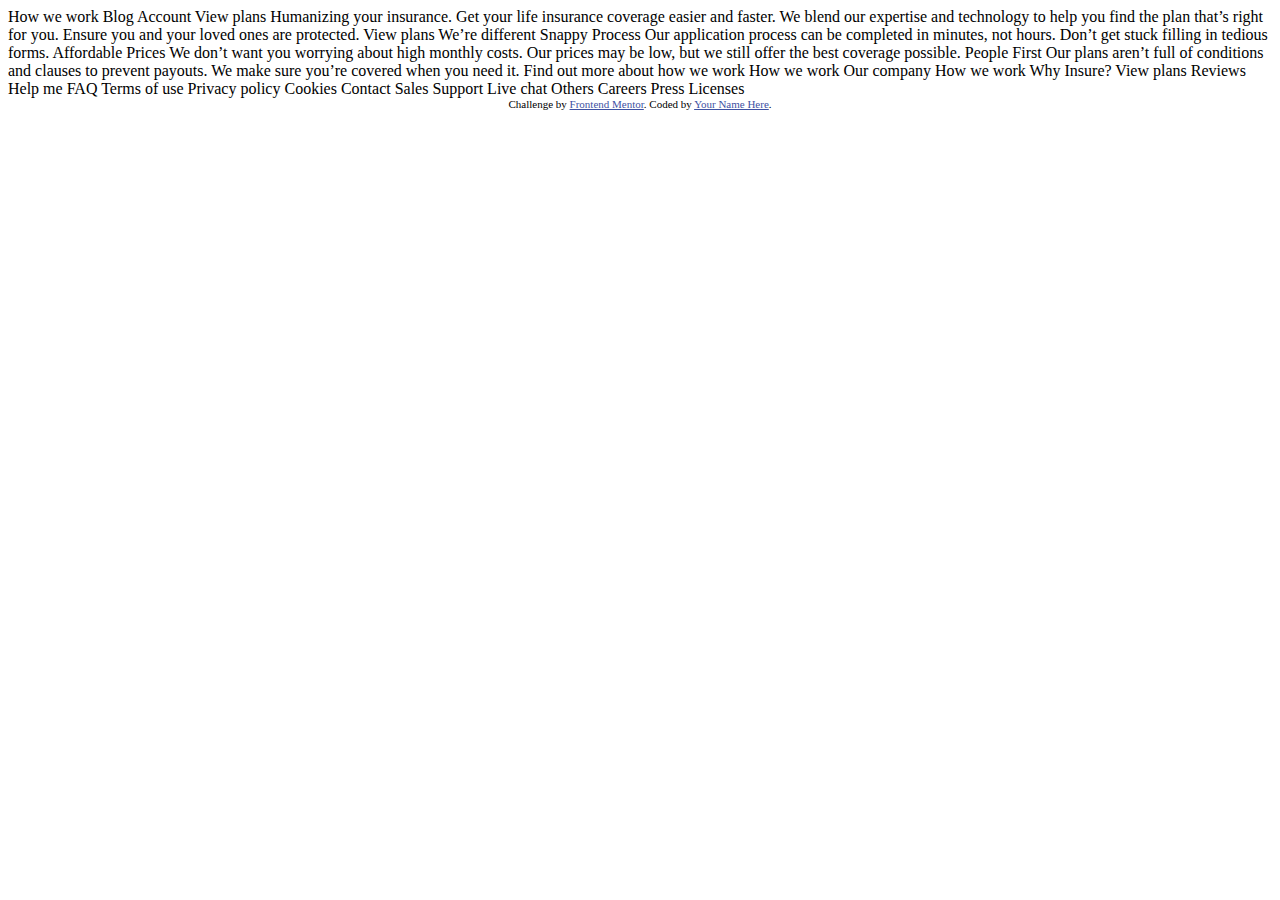
==== index.html @ 4fc780fc "starting the projee" ====
<!DOCTYPE html>
<html lang="en">
<head>
  <meta charset="UTF-8">
  <meta name="viewport" content="width=device-width, initial-scale=1.0"> <!-- displays site properly based on user's device -->

  <link rel="icon" type="image/png" sizes="32x32" href="./images/favicon-32x32.png">
  
  <title>Frontend Mentor | Insure landing page</title>

  <!-- Feel free to remove these styles or customise in your own stylesheet 👍 -->
  <style>
    .attribution { font-size: 11px; text-align: center; }
    .attribution a { color: hsl(228, 45%, 44%); }
  </style>
</head>
<body>

  How we work
  Blog
  Account
  View plans

  Humanizing your insurance.

  Get your life insurance coverage easier and faster. We blend our expertise 
  and technology to help you find the plan that’s right for you. Ensure you 
  and your loved ones are protected.

  View plans

  We’re different

  Snappy Process

  Our application process can be completed in minutes, not hours. Don’t get 
  stuck filling in tedious forms.

  Affordable Prices

  We don’t want you worrying about high monthly costs. Our prices may be low, 
  but we still offer the best coverage possible.

  People First

  Our plans aren’t full of conditions and clauses to prevent payouts. We make 
  sure you’re covered when you need it.

  Find out more about how we work

  How we work

  Our company

  How we work
  Why Insure?
  View plans
  Reviews

  Help me

  FAQ
  Terms of use
  Privacy policy
  Cookies

  Contact

  Sales
  Support
  Live chat

  Others

  Careers
  Press
  Licenses

  
  <div class="attribution">
    Challenge by <a href="https://www.frontendmentor.io?ref=challenge" target="_blank">Frontend Mentor</a>. 
    Coded by <a href="#">Your Name Here</a>.
  </div>
</body>
</html>
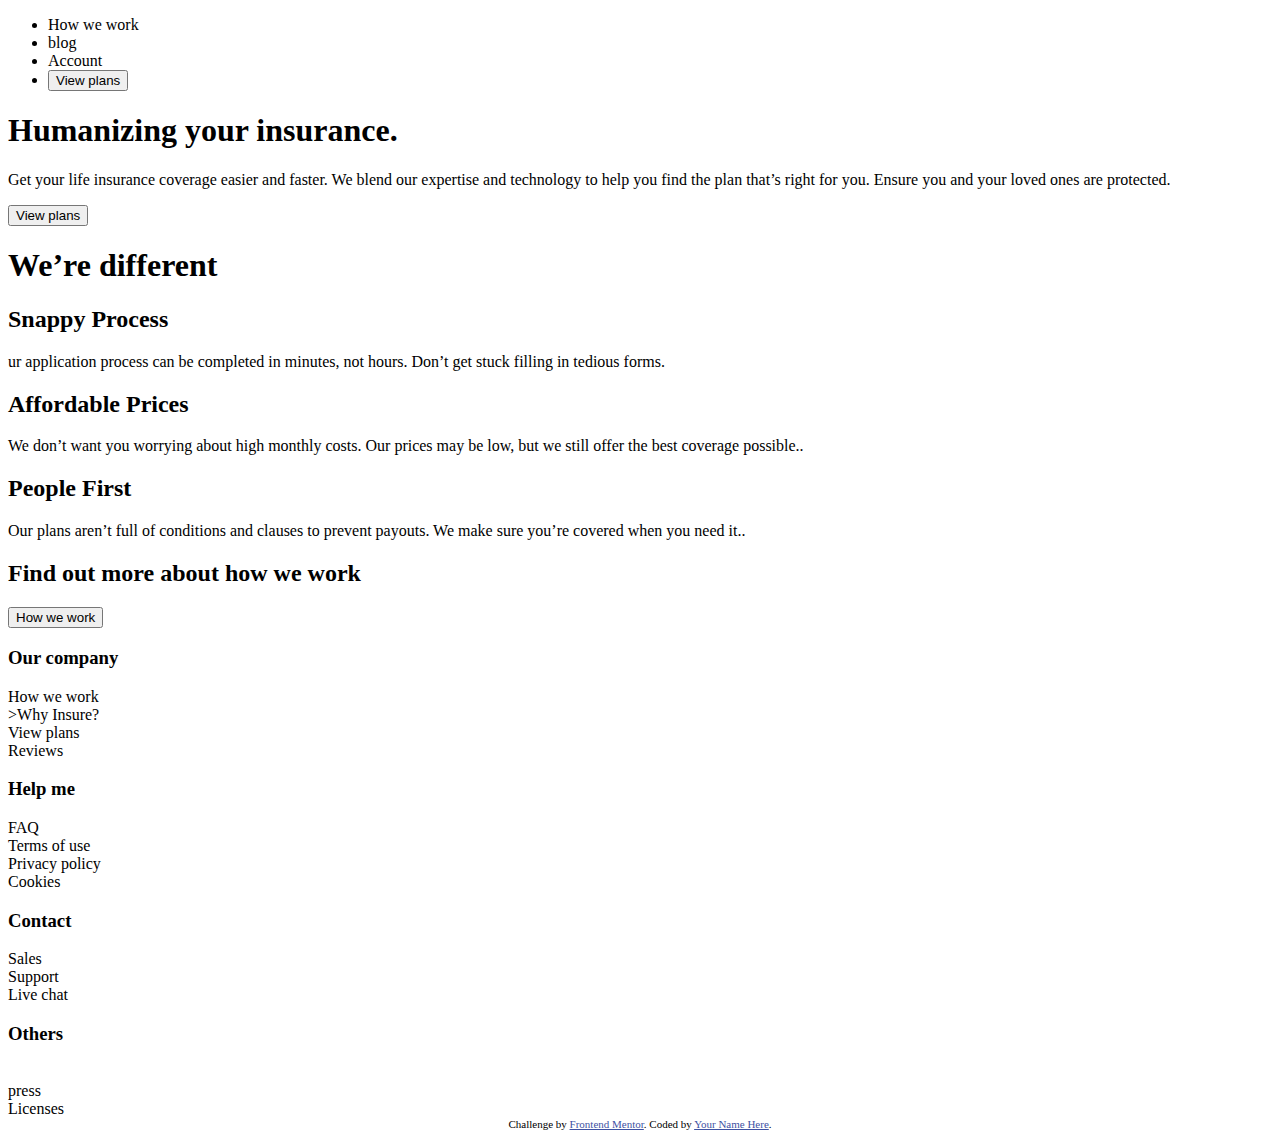
==== commit 9e2676a7: "added some html" ====
--- a/index.html
+++ b/index.html
@@ -15,69 +15,77 @@
   </style>
 </head>
 <body>
-
-  How we work
-  Blog
-  Account
-  View plans
-
-  Humanizing your insurance.
-
-  Get your life insurance coverage easier and faster. We blend our expertise 
-  and technology to help you find the plan that’s right for you. Ensure you 
-  and your loved ones are protected.
-
-  View plans
-
-  We’re different
-
-  Snappy Process
-
-  Our application process can be completed in minutes, not hours. Don’t get 
-  stuck filling in tedious forms.
-
-  Affordable Prices
-
-  We don’t want you worrying about high monthly costs. Our prices may be low, 
-  but we still offer the best coverage possible.
-
-  People First
-
-  Our plans aren’t full of conditions and clauses to prevent payouts. We make 
-  sure you’re covered when you need it.
-
-  Find out more about how we work
-
-  How we work
-
-  Our company
-
-  How we work
-  Why Insure?
-  View plans
-  Reviews
-
-  Help me
-
-  FAQ
-  Terms of use
-  Privacy policy
-  Cookies
-
-  Contact
-
-  Sales
-  Support
-  Live chat
-
-  Others
-
-  Careers
-  Press
-  Licenses
+  
+<nav class='navigation'>
+  <ul>
+    <li> How we work</li>
+    <li>blog</li>
+    <li>Account</li>
+    <li><button>View plans</button></li>
+  </ul>
+</nav>
+<header>
+  <h1>Humanizing your insurance.</h1>
+  <p>Get your life insurance coverage easier and faster. We blend our expertise 
+    and technology to help you find the plan that’s right for you. Ensure you 
+    and your loved ones are protected.</p>
+    <button>View plans</button>
+</header>
 
   
-  <div class="attribution">
+  <section>
+    <h1>We’re different</h1>
+    <div class="grid">
+  <div>
+    <h2>Snappy Process</h2>
+    <p>ur application process can be completed in minutes, not hours. Don’t get 
+      stuck filling in tedious forms.</p>
+  </div>
+  <div>
+    <h2>Affordable Prices</h2>
+    <p>We don’t want you worrying about high monthly costs. Our prices may be low, 
+      but we still offer the best coverage possible..</p>
+  </div>
+  <div>
+    <h2>People First</h2>
+    <p>Our plans aren’t full of conditions and clauses to prevent payouts. We make 
+      sure you’re covered when you need it..</p>
+  </div>
+    </div>
+  </section>  
+<div>
+  <h2>Find out more about how we work</h2> 
+
+  <button>How we work</button>
+</div>
+ 
+<footer>
+  <h3>Our company</h3>
+
+  <li>How we work</li>
+  <li>>Why Insure?</li>
+  <li>View plans</li>
+  <li>Reviews</li>
+
+ <h3>Help me</h3> 
+
+ <li>FAQ</li> 
+ <li>Terms of use</li>
+ <li>Privacy policy</li>
+ <li>Cookies</li>
+
+  <h3>Contact</h3>
+  <li>Sales</li> 
+  <li>Support</li>
+  <li>Live chat</li>
+
+  <h3>Others</h3>
+
+  <li></li>
+  <li>press</li>
+  <li> Licenses</li> 
+</footer>
+ <div class="attribution">
     Challenge by <a href="https://www.frontendmentor.io?ref=challenge" target="_blank">Frontend Mentor</a>. 
     Coded by <a href="#">Your Name Here</a>.
   </div>
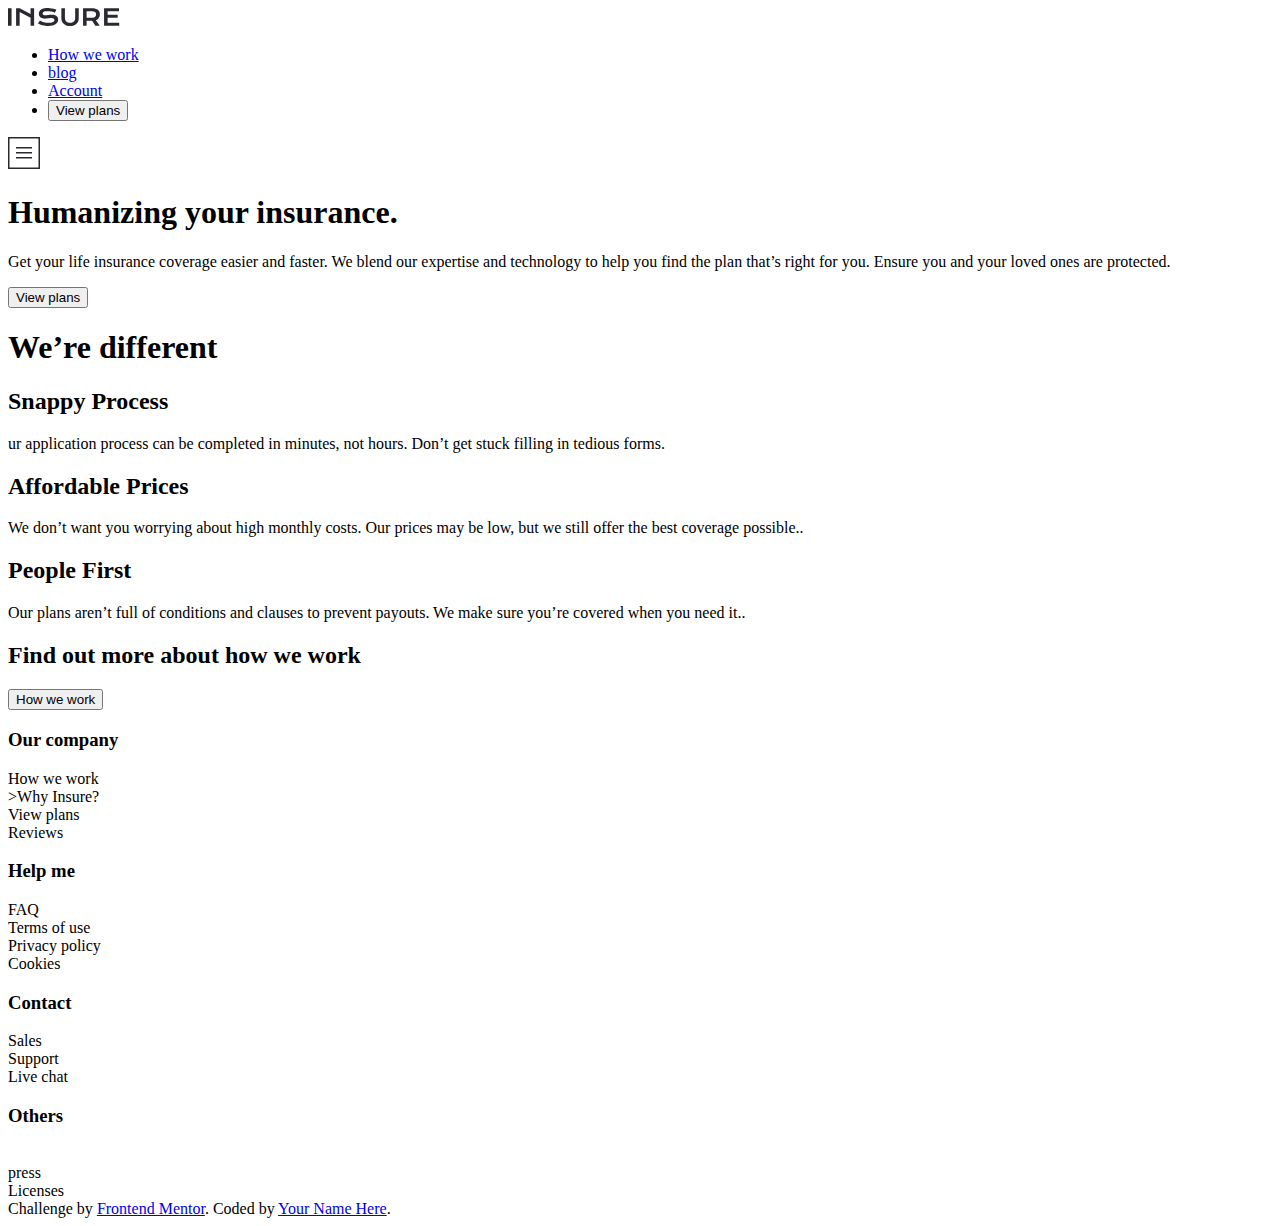
==== commit 2fe20c92: "addin styling" ====
--- a/index.html
+++ b/index.html
@@ -3,32 +3,28 @@
 <head>
   <meta charset="UTF-8">
   <meta name="viewport" content="width=device-width, initial-scale=1.0"> <!-- displays site properly based on user's device -->
-
-  <link rel="icon" type="image/png" sizes="32x32" href="./images/favicon-32x32.png">
-  
+ <link rel="icon" type="image/png" sizes="32x32" href="./images/favicon-32x32.png">
   <title>Frontend Mentor | Insure landing page</title>
-
-  <!-- Feel free to remove these styles or customise in your own stylesheet 👍 -->
-  <style>
-    .attribution { font-size: 11px; text-align: center; }
-    .attribution a { color: hsl(228, 45%, 44%); }
-  </style>
+ <!-- Feel free to remove these styles or customise in your own stylesheet 👍 --> 
 </head>
 <body>
-  
 <nav class='navigation'>
-  <ul>
-    <li> How we work</li>
-    <li>blog</li>
-    <li>Account</li>
+  <img src="./images/logo.svg" alt="logo svg" class="logo">
+  <ul class="nav">
+    <li><a href="#" >How we work</a></li>
+    <li><a href="#">blog</a></li>
+    <li><a href="#">Account</a></li>
     <li><button>View plans</button></li>
   </ul>
+  <a href="javascript:void(0);" class="icon" onclick="myFunction()"><img src="./images/icon-hamburger.svg"></a>
 </nav>
 <header>
   <h1>Humanizing your insurance.</h1>
-  <p>Get your life insurance coverage easier and faster. We blend our expertise 
+  <p>
+    Get your life insurance coverage easier and faster. We blend our expertise 
     and technology to help you find the plan that’s right for you. Ensure you 
-    and your loved ones are protected.</p>
+    and your loved ones are protected.
+  </p>
     <button>View plans</button>
 </header>
 
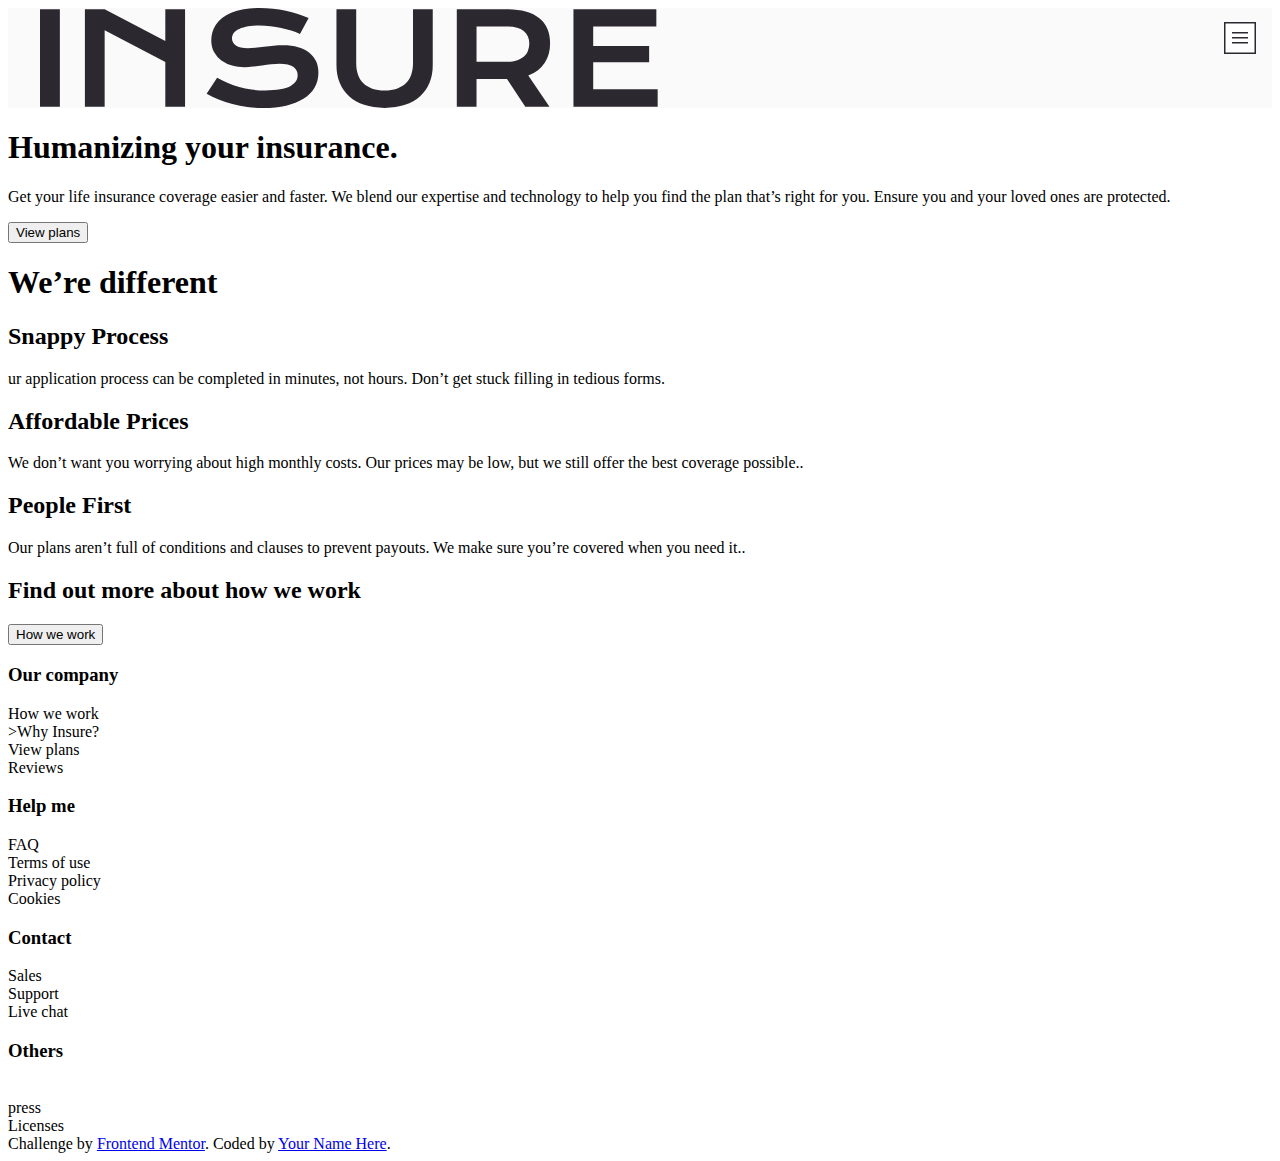
==== commit b18f2113: "starting mobile design" ====
--- a/index.html
+++ b/index.html
@@ -5,11 +5,12 @@
   <meta name="viewport" content="width=device-width, initial-scale=1.0"> <!-- displays site properly based on user's device -->
  <link rel="icon" type="image/png" sizes="32x32" href="./images/favicon-32x32.png">
   <title>Frontend Mentor | Insure landing page</title>
+  <link rel="stylesheet" href="./images/main.css"type="text/css">
  <!-- Feel free to remove these styles or customise in your own stylesheet 👍 --> 
 </head>
 <body>
 <nav class='navigation'>
-  <img src="./images/logo.svg" alt="logo svg" class="logo">
+    <a></a> <img src="./images/logo.svg" alt="logo svg" class="logo">
   <ul class="nav">
     <li><a href="#" >How we work</a></li>
     <li><a href="#">blog</a></li>
--- a/images/main.css
+++ b/images/main.css
@@ -0,0 +1,41 @@
+/*general styles*/
+*body{
+    margin: 0;
+    padding: 0;
+    font-size: 16px;
+}
+:root{
+    --mainmain:hsl(256, 26%, 20%);
+    --primary:hsl(216, 30%, 68%);
+    --Very-Dark-Violet:hsl(270, 9%, 17%);
+    --Dark-Grayish-Violet: hsl(273, 4%, 51%);
+    --very-light-gray:hsl(0, 0%, 98%);
+}
+
+/*mobile*/
+.navigation{
+    overflow: hidden;
+    position: relative;
+    display: flex;
+    flex-direction: row;
+    background-color: var(--very-light-gray);
+    height: 100px;
+}
+.navigation a{
+    padding: 14px 16px;
+    display: inline;
+    text-decoration: none;
+}
+.nav{
+    display: none;
+}
+.navigation a.icon{
+    display: block;
+    position: absolute;
+    right: 0;
+    top: 0;
+}
+
+/*desktop*/
+/**/
+/**/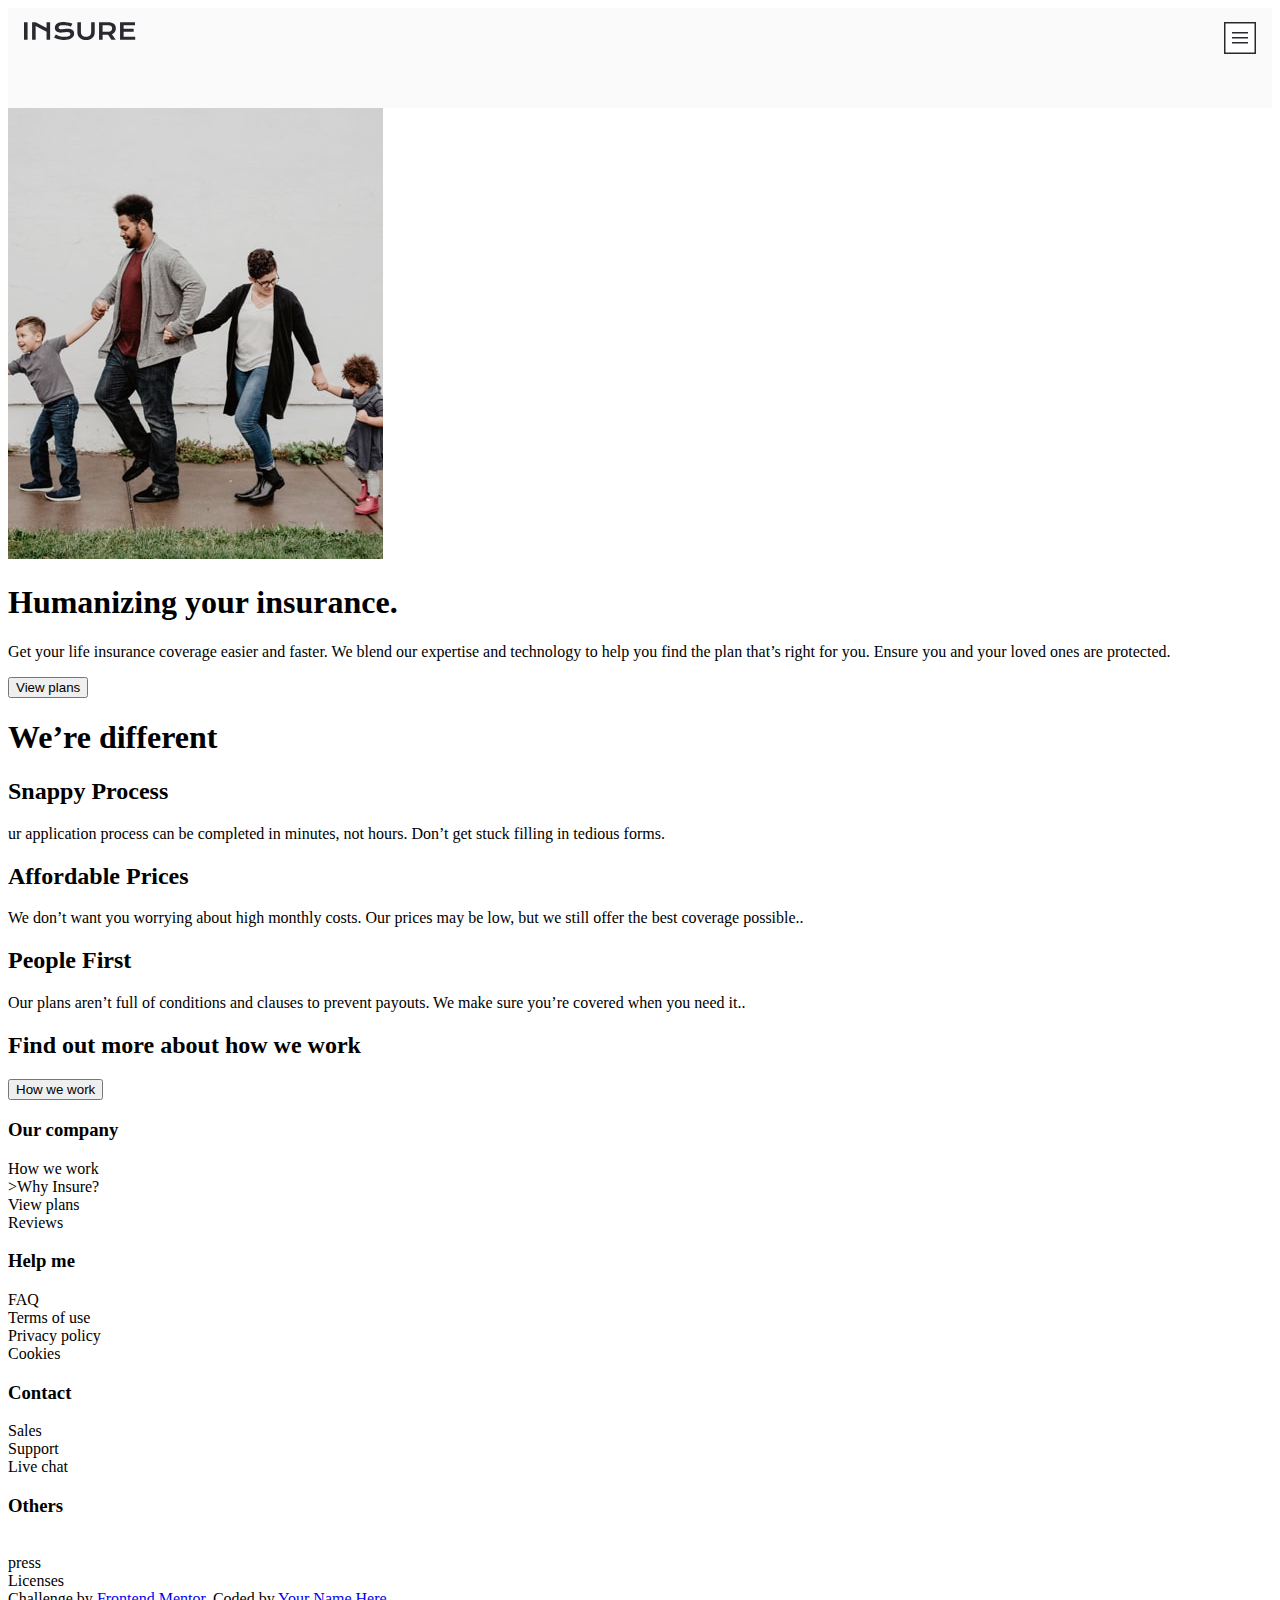
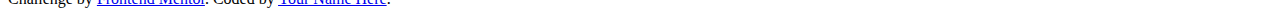
==== commit d78da418: "added a mobo pic" ====
--- a/index.html
+++ b/index.html
@@ -10,23 +10,24 @@
 </head>
 <body>
 <nav class='navigation'>
-    <a></a> <img src="./images/logo.svg" alt="logo svg" class="logo">
+    <a><img src="./images/logo.svg" alt="logo svg" class="logo"></a> 
   <ul class="nav">
     <li><a href="#" >How we work</a></li>
     <li><a href="#">blog</a></li>
     <li><a href="#">Account</a></li>
     <li><button>View plans</button></li>
   </ul>
-  <a href="javascript:void(0);" class="icon" onclick="myFunction()"><img src="./images/icon-hamburger.svg"></a>
+  <a href="#" class="icon" onclick="myFunction()"><img src="./images/icon-hamburger.svg"></a>
 </nav>
 <header>
+  <img class="img-mobo" src="./images/image-intro-mobile.jpg">
   <h1>Humanizing your insurance.</h1>
   <p>
     Get your life insurance coverage easier and faster. We blend our expertise 
     and technology to help you find the plan that’s right for you. Ensure you 
     and your loved ones are protected.
   </p>
-    <button>View plans</button>
+    <button class="button">View plans</button>
 </header>
 
   
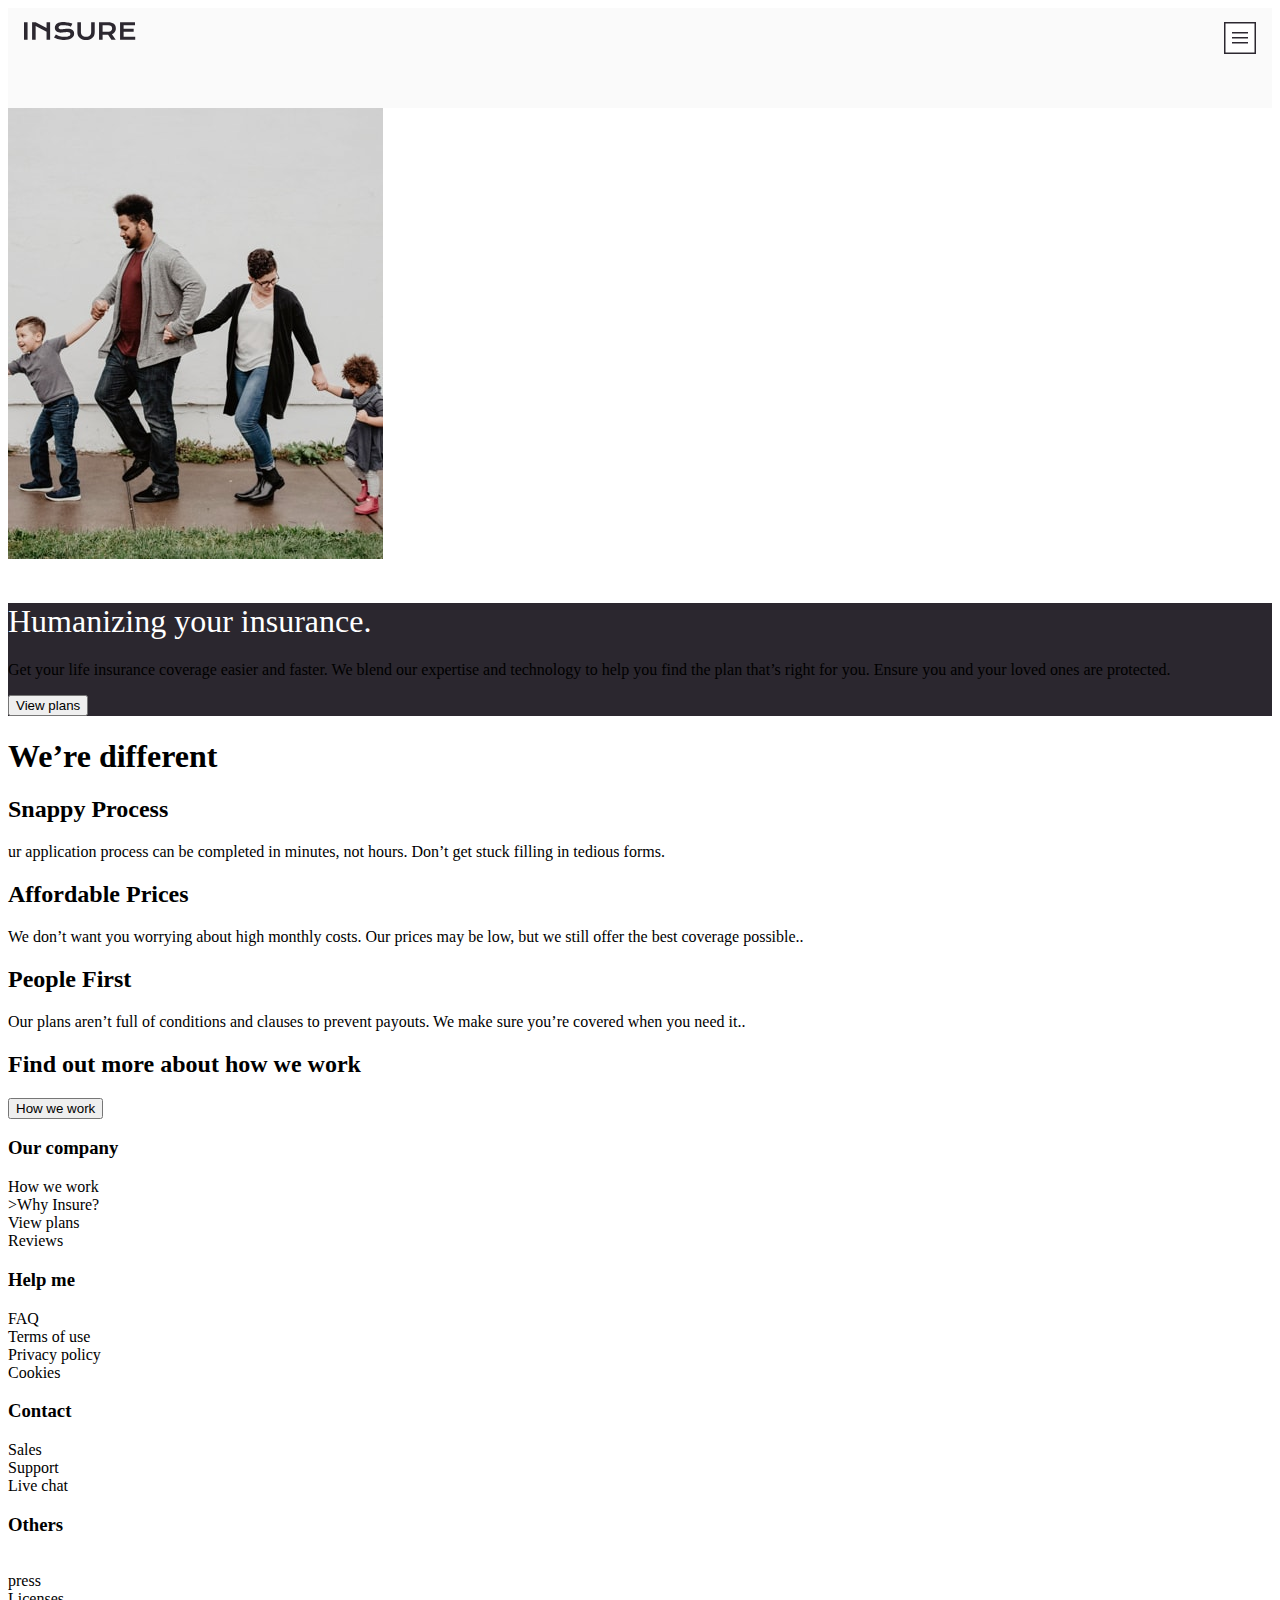
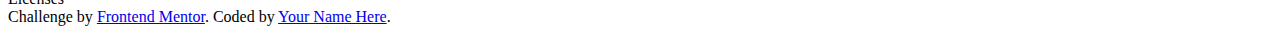
==== commit e644c86d: "added a fonts" ====
--- a/index.html
+++ b/index.html
@@ -6,7 +6,9 @@
  <link rel="icon" type="image/png" sizes="32x32" href="./images/favicon-32x32.png">
   <title>Frontend Mentor | Insure landing page</title>
   <link rel="stylesheet" href="./images/main.css"type="text/css">
- <!-- Feel free to remove these styles or customise in your own stylesheet 👍 --> 
+  <link href="https://fonts.google.com/specimen/DM+Serif+Display" rel="stylesheet">
+  <link href=""
+
 </head>
 <body>
 <nav class='navigation'>
@@ -21,13 +23,16 @@
 </nav>
 <header>
   <img class="img-mobo" src="./images/image-intro-mobile.jpg">
-  <h1>Humanizing your insurance.</h1>
-  <p>
-    Get your life insurance coverage easier and faster. We blend our expertise 
-    and technology to help you find the plan that’s right for you. Ensure you 
-    and your loved ones are protected.
-  </p>
-    <button class="button">View plans</button>
+  <div class="body">
+    <h1>Humanizing your insurance.</h1>
+    <p>
+      Get your life insurance coverage easier and faster. We blend our expertise 
+      and technology to help you find the plan that’s right for you. Ensure you 
+      and your loved ones are protected.
+    </p>
+      <button class="button">View plans</button>
+  </div>
+ 
 </header>
 
   
--- a/images/main.css
+++ b/images/main.css
@@ -3,6 +3,7 @@
     margin: 0;
     padding: 0;
     font-size: 16px;
+    font-family:Karla;
 }
 :root{
     --mainmain:hsl(256, 26%, 20%);
@@ -35,6 +36,16 @@
     right: 0;
     top: 0;
 }
+/*header*/
+.body{
+    background-color: var(--Very-Dark-Violet);
+}
+.body h1{
+    margin-top: 40px;
+    color: #ffffff;
+    font-weight: 400;
+    font-family: DM serif display;
+}
 
 /*desktop*/
 /**/
